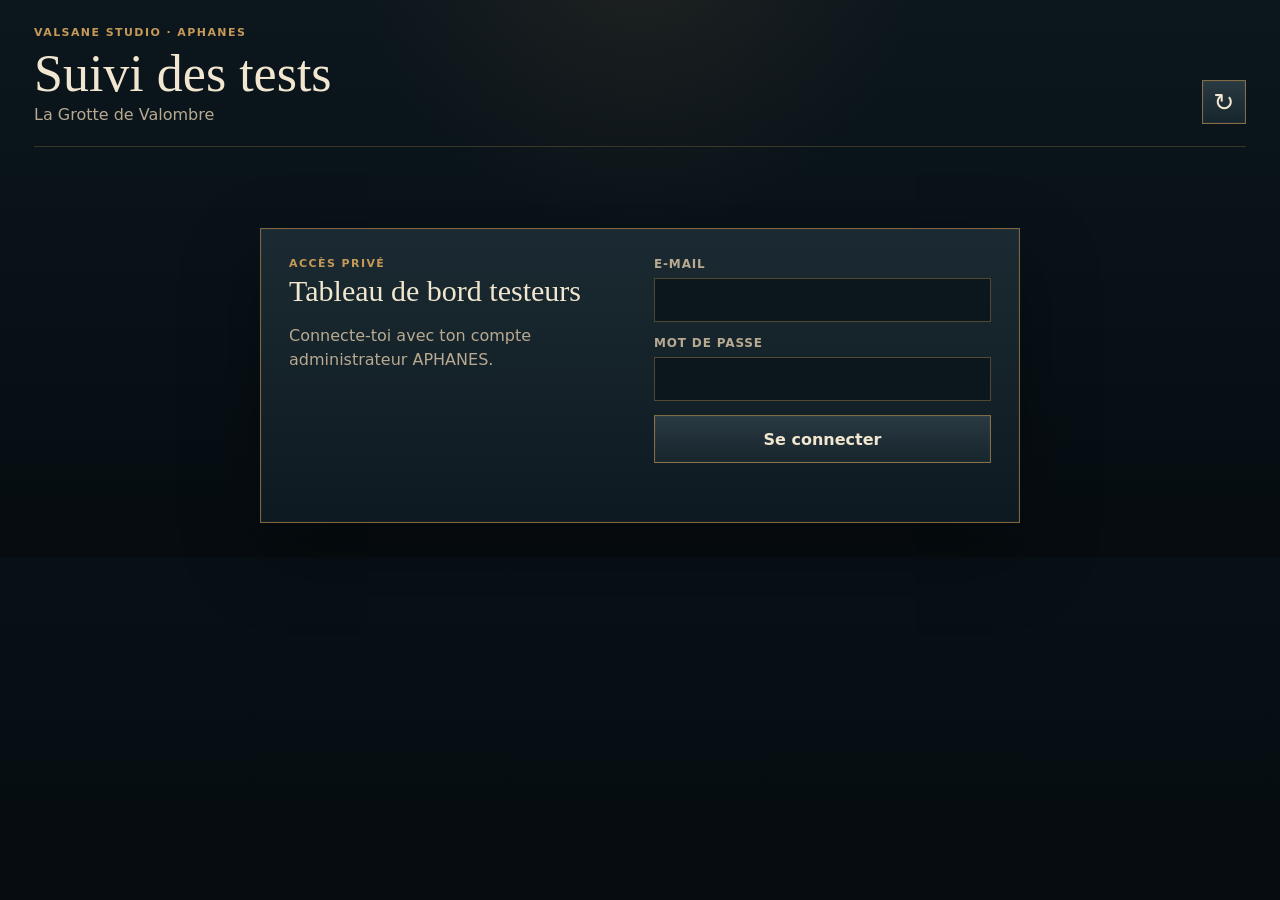
==== dashboard/index.html @ 8e6df2fa "Add checkpoint count to TEST dashboard" ====
<!doctype html>
<html lang="fr">
<head>
  <meta charset="utf-8">
  <meta name="viewport" content="width=device-width,initial-scale=1,viewport-fit=cover">
  <meta name="theme-color" content="#10191f">
  <meta name="apple-mobile-web-app-capable" content="yes">
  <meta name="apple-mobile-web-app-status-bar-style" content="black-translucent">
  <meta name="apple-mobile-web-app-title" content="APHANES Tests">
  <title>APHANES — Suivi des tests</title>
  <link rel="manifest" href="./manifest.webmanifest">
  <link rel="stylesheet" href="./styles.css?v=1">
</head>
<body>
  <div class="app-shell">
    <header class="app-header">
      <div>
        <div class="eyebrow">Valsane Studio · APHANES</div>
        <h1>Suivi des tests</h1>
        <p class="subtitle">La Grotte de Valombre</p>
      </div>
      <div class="header-actions">
        <span id="lastRefresh" class="last-refresh"></span>
        <button id="refreshBtn" class="icon-btn" type="button" title="Actualiser" aria-label="Actualiser">↻</button>
        <button id="logoutBtn" class="text-btn hidden" type="button">Déconnexion</button>
      </div>
    </header>

    <main>
      <section id="loginView" class="login-card">
        <div class="login-copy">
          <div class="eyebrow">Accès privé</div>
          <h2>Tableau de bord testeurs</h2>
          <p>Connecte-toi avec ton compte administrateur APHANES.</p>
        </div>
        <form id="loginForm" class="login-form">
          <label>
            <span>E-mail</span>
            <input id="emailInput" type="email" autocomplete="username" required>
          </label>
          <label>
            <span>Mot de passe</span>
            <input id="passwordInput" type="password" autocomplete="current-password" required>
          </label>
          <button class="primary-btn" type="submit">Se connecter</button>
          <p id="loginStatus" class="form-status" aria-live="polite"></p>
        </form>
      </section>

      <section id="dashboardView" class="hidden">
        <section class="summary-grid" aria-label="Résumé">
          <article class="metric-card">
            <span>Parties terminées</span>
            <strong id="metricRuns">0</strong>
          </article>
          <article class="metric-card">
            <span>Fins de l’histoire</span>
            <strong id="metricEnds">0</strong>
          </article>
          <article class="metric-card">
            <span>Morts</span>
            <strong id="metricDeaths">0</strong>
          </article>
          <article class="metric-card">
            <span>Transformations</span>
            <strong id="metricTransforms">0</strong>
          </article>
          <article class="metric-card">
            <span>Durée moyenne</span>
            <strong id="metricDuration">—</strong>
          </article>
          <article class="metric-card">
            <span>Difficulté moyenne</span>
            <strong id="metricDifficulty">—</strong>
          </article>
          <article class="metric-card">
            <span>Compréhension</span>
            <strong id="metricComprehension">—</strong>
          </article>
          <article class="metric-card">
            <span>Envie de rejouer</span>
            <strong id="metricReplay">—</strong>
          </article>
        </section>

        <section class="panel filters-panel">
          <div class="filter-group">
            <label for="resultFilter">Résultat</label>
            <select id="resultFilter">
              <option value="all">Toutes les parties</option>
              <option value="fin_histoire">Fin de l’histoire</option>
              <option value="mort_combat">Mort en combat</option>
              <option value="mort_subite">Mort / fin brutale</option>
              <option value="transformation_terre_noire">Transformation</option>
            </select>
          </div>
          <div class="filter-group">
            <label for="searchInput">Recherche</label>
            <input id="searchInput" type="search" placeholder="Page, commentaire, arme…">
          </div>
          <div class="filter-count"><strong id="visibleCount">0</strong> partie(s)</div>
        </section>

        <section class="panel">
          <div class="panel-head">
            <div>
              <div class="eyebrow">Détail des sessions</div>
              <h2>Parties terminées</h2>
            </div>
            <div class="legend">
              <span class="legend-dot end"></span> Fin
              <span class="legend-dot death"></span> Mort
              <span class="legend-dot transform"></span> Transformation
            </div>
          </div>

          <div class="table-wrap">
            <table class="runs-table">
              <thead>
                <tr>
                  <th>Date</th>
                  <th>Résultat</th>
                  <th>Fin / mort</th>
                  <th>Durée</th>
                  <th>Checkpoint</th>
                  <th>Vie</th>
                  <th>Terre noire</th>
                  <th>Combats</th>
                  <th>Notes</th>
                  <th>Commentaire</th>
                </tr>
              </thead>
              <tbody id="runsBody"></tbody>
            </table>
          </div>
          <div id="mobileRuns" class="mobile-runs"></div>
          <div id="emptyState" class="empty-state hidden">Aucune partie ne correspond aux filtres.</div>
        </section>
      </section>
    </main>
  </div>

  <div id="detailBackdrop" class="detail-backdrop hidden" aria-hidden="true">
    <article class="detail-sheet" role="dialog" aria-modal="true" aria-labelledby="detailTitle">
      <button id="detailClose" class="detail-close" type="button" aria-label="Fermer">×</button>
      <div id="detailContent"></div>
    </article>
  </div>

  <script src="./app.js?v=3"></script>
</body>
</html>
---- dashboard/styles.css ----
:root{
  color-scheme:dark;
  --bg:#091117;
  --panel:#111d24;
  --panel2:#17262f;
  --line:#82653c;
  --line-soft:rgba(173,135,78,.28);
  --text:#f1e6cf;
  --muted:#b8aa91;
  --gold:#c59a59;
  --good:#7da889;
  --bad:#c06f63;
  --violet:#8b78a8;
}
*{box-sizing:border-box}
html,body{margin:0;min-height:100%;background:
  radial-gradient(circle at 50% -10%,rgba(155,112,57,.13),transparent 32%),
  linear-gradient(180deg,#0c161d,#071016 65%,#060c10);
  color:var(--text);font-family:Inter,system-ui,-apple-system,BlinkMacSystemFont,"Segoe UI",sans-serif}
button,input,select{font:inherit}
button{cursor:pointer}
.hidden{display:none!important}
.app-shell{width:min(1440px,100%);margin:0 auto;padding:max(18px,env(safe-area-inset-top)) clamp(14px,3vw,34px) max(34px,env(safe-area-inset-bottom))}
.app-header{display:flex;justify-content:space-between;align-items:flex-end;gap:20px;padding:8px 0 22px;border-bottom:1px solid var(--line-soft)}
.eyebrow{text-transform:uppercase;letter-spacing:.13em;font-size:11px;color:var(--gold);font-weight:700}
h1,h2{font-family:Georgia,"Times New Roman",serif;font-weight:500}
h1{font-size:clamp(30px,5vw,52px);margin:5px 0 2px}
h2{margin:4px 0 0;font-size:clamp(22px,3vw,30px)}
.subtitle{margin:0;color:var(--muted)}
.header-actions{display:flex;align-items:center;gap:9px}
.last-refresh{font-size:12px;color:var(--muted);white-space:nowrap}
.icon-btn,.text-btn,.primary-btn{border:1px solid rgba(185,142,79,.66);background:linear-gradient(180deg,#2a3a42,#17252c);color:var(--text);box-shadow:inset 0 0 0 1px rgba(255,255,255,.025)}
.icon-btn{width:44px;height:44px;font-size:25px}
.text-btn{min-height:44px;padding:0 14px}
.primary-btn{min-height:48px;padding:0 18px;font-weight:700}
.login-card{width:min(760px,100%);margin:9vh auto 0;display:grid;grid-template-columns:1fr 1fr;gap:28px;padding:28px;border:1px solid var(--line);background:linear-gradient(180deg,rgba(28,43,51,.97),rgba(14,26,33,.97));box-shadow:0 28px 70px rgba(0,0,0,.34),inset 0 0 0 1px rgba(255,255,255,.025)}
.login-copy p{color:var(--muted);line-height:1.5}
.login-form{display:grid;gap:14px}
.login-form label,.filter-group{display:grid;gap:7px}
.login-form label span,.filter-group label{font-size:12px;color:var(--muted);font-weight:700;text-transform:uppercase;letter-spacing:.07em}
input,select{width:100%;border:1px solid rgba(167,132,78,.46);background:#0c171d;color:var(--text);min-height:44px;padding:10px 12px;border-radius:0;outline:none}
input:focus,select:focus{border-color:var(--gold);box-shadow:0 0 0 2px rgba(197,154,89,.1)}
.form-status{min-height:1.3em;margin:0;color:#e0a397;font-size:13px}
.summary-grid{display:grid;grid-template-columns:repeat(8,minmax(0,1fr));gap:10px;margin:22px 0 14px}
.metric-card{min-height:112px;padding:15px 14px;border:1px solid var(--line-soft);background:linear-gradient(180deg,rgba(28,44,53,.98),rgba(15,27,34,.98));display:flex;flex-direction:column;justify-content:space-between}
.metric-card span{font-size:12px;color:var(--muted);line-height:1.25}
.metric-card strong{font-family:Georgia,"Times New Roman",serif;font-size:27px;font-weight:500;color:#f6ead0}
.panel{border:1px solid var(--line-soft);background:rgba(12,23,29,.91);box-shadow:0 12px 34px rgba(0,0,0,.16);margin-top:14px}
.filters-panel{display:grid;grid-template-columns:230px minmax(260px,1fr) auto;align-items:end;gap:14px;padding:14px}
.filter-count{padding:0 4px 12px;color:var(--muted);white-space:nowrap}
.filter-count strong{color:var(--text)}
.panel-head{display:flex;justify-content:space-between;align-items:flex-end;gap:18px;padding:18px;border-bottom:1px solid var(--line-soft)}
.legend{display:flex;gap:8px;align-items:center;color:var(--muted);font-size:12px;white-space:nowrap}
.legend-dot{display:inline-block;width:8px;height:8px;border-radius:50%;margin-left:5px}
.legend-dot.end{background:var(--good)}
.legend-dot.death{background:var(--bad)}
.legend-dot.transform{background:var(--violet)}
.table-wrap{overflow:auto}
.runs-table{width:100%;border-collapse:collapse;min-width:1120px}
.runs-table th{position:sticky;top:0;background:#13222a;color:#bcae95;text-align:left;font-size:11px;text-transform:uppercase;letter-spacing:.07em;padding:11px 12px;border-bottom:1px solid var(--line-soft)}
.runs-table td{padding:12px;border-bottom:1px solid rgba(173,135,78,.14);vertical-align:top;font-size:13px;color:#ded2bb}
.runs-table tbody tr{cursor:pointer;transition:background .15s}
.runs-table tbody tr:hover{background:rgba(255,255,255,.025)}
.result-pill{display:inline-block;padding:5px 8px;border:1px solid currentColor;font-size:11px;font-weight:700;white-space:nowrap}
.result-pill.end{color:#91b79a}.result-pill.death{color:#d9897e}.result-pill.transform{color:#aa94c7}
.note-set{display:flex;gap:5px;flex-wrap:wrap}
.note-chip{border:1px solid rgba(173,135,78,.32);padding:3px 5px;font-size:11px;color:#dacaa9}
.comment-cell{max-width:300px;white-space:nowrap;overflow:hidden;text-overflow:ellipsis;color:#c9bca5}
.mobile-runs{display:none}
.empty-state{text-align:center;padding:40px 20px;color:var(--muted)}
.detail-backdrop{position:fixed;inset:0;z-index:1000;background:rgba(3,7,9,.76);backdrop-filter:blur(5px);display:flex;justify-content:flex-end}
.detail-sheet{position:relative;width:min(780px,100%);height:100%;overflow:auto;padding:28px 24px 50px;background:linear-gradient(180deg,#15252d,#0d181e);border-left:1px solid var(--line);box-shadow:-25px 0 80px rgba(0,0,0,.42)}
.detail-close{position:sticky;top:0;float:right;width:44px;height:44px;z-index:2;border:1px solid var(--line);background:#14242c;color:var(--text);font-size:26px}
.detail-title{padding-right:56px}
.detail-grid{display:grid;grid-template-columns:repeat(3,minmax(0,1fr));gap:9px;margin:20px 0}
.detail-stat{padding:12px;border:1px solid var(--line-soft);background:rgba(255,255,255,.02)}
.detail-stat span{display:block;color:var(--muted);font-size:11px;text-transform:uppercase;letter-spacing:.06em;margin-bottom:4px}
.detail-stat strong{font-size:16px}
.detail-section{margin-top:22px;padding-top:17px;border-top:1px solid var(--line-soft)}
.detail-section h3{margin:0 0 11px;font-family:Georgia,"Times New Roman",serif;font-size:20px}
.path-list{display:flex;gap:6px;flex-wrap:wrap}
.path-page{padding:5px 7px;border:1px solid rgba(173,135,78,.26);background:rgba(255,255,255,.018);font-size:12px}
.inventory-list{margin:0;padding-left:18px;color:#d6cab4;line-height:1.55}
.comment-box{padding:14px;border-left:2px solid var(--gold);background:rgba(197,154,89,.06);line-height:1.55;white-space:pre-wrap}
@media(max-width:1150px){.summary-grid{grid-template-columns:repeat(4,minmax(0,1fr))}}
@media(max-width:760px){
  .app-shell{padding-left:10px;padding-right:10px}
  .app-header{align-items:flex-start}
  .last-refresh{display:none}
  .text-btn{font-size:12px;padding:0 9px}
  .login-card{grid-template-columns:1fr;margin-top:5vh;padding:20px}
  .summary-grid{grid-template-columns:repeat(2,minmax(0,1fr));gap:8px}
  .metric-card{min-height:92px;padding:12px}
  .metric-card strong{font-size:24px}
  .filters-panel{grid-template-columns:1fr 1fr}
  .filter-count{grid-column:1/-1;padding-bottom:0}
  .panel-head{align-items:flex-start}
  .legend{display:none}
  .table-wrap{display:none}
  .mobile-runs{display:grid;gap:8px;padding:10px}
  .mobile-run{border:1px solid var(--line-soft);background:rgba(255,255,255,.018);padding:13px;cursor:pointer}
  .mobile-run-head{display:flex;justify-content:space-between;gap:12px;align-items:flex-start}
  .mobile-run h3{font:500 17px Georgia,"Times New Roman",serif;margin:0 0 5px}
  .mobile-run p{margin:5px 0;color:var(--muted);font-size:12px;line-height:1.4}
  .mobile-run-meta{display:flex;gap:9px;flex-wrap:wrap;font-size:12px;color:#ddd0b6;margin-top:9px}
  .detail-sheet{padding:20px 14px 42px}
  .detail-grid{grid-template-columns:repeat(2,minmax(0,1fr))}
}
@media(max-width:440px){
  .filters-panel{grid-template-columns:1fr}
  .detail-grid{grid-template-columns:1fr 1fr}
}
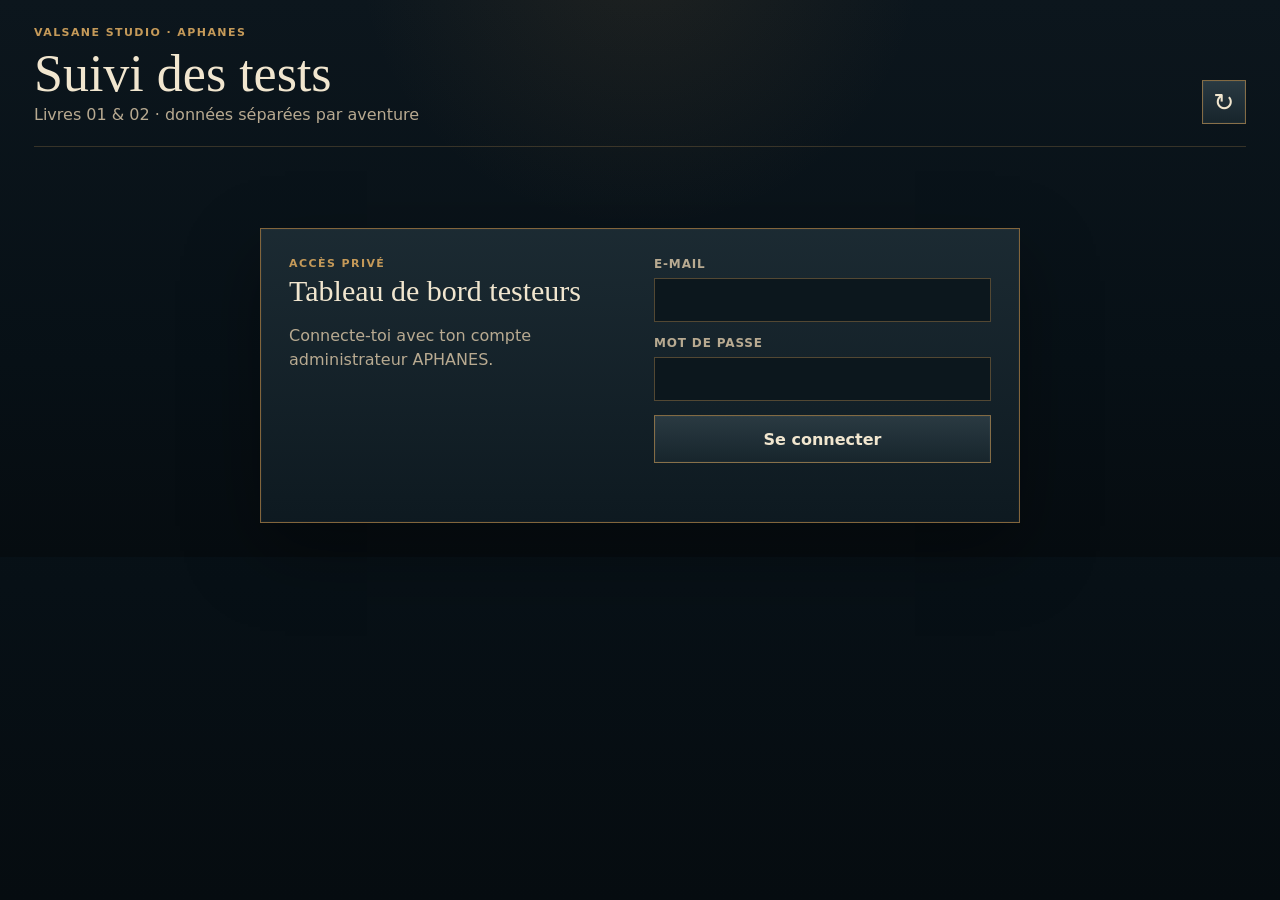
==== commit e6aeb346: "Dashboard: afficher le livre et ajouter un filtre" ====
--- a/dashboard/index.html
+++ b/dashboard/index.html
@@ -9,7 +9,7 @@
   <meta name="apple-mobile-web-app-title" content="APHANES Tests">
   <title>APHANES — Suivi des tests</title>
   <link rel="manifest" href="./manifest.webmanifest">
-  <link rel="stylesheet" href="./styles.css?v=1">
+  <link rel="stylesheet" href="./styles.css?v=2">
 </head>
 <body>
   <div class="app-shell">
@@ -17,7 +17,7 @@
       <div>
         <div class="eyebrow">Valsane Studio · APHANES</div>
         <h1>Suivi des tests</h1>
-        <p class="subtitle">La Grotte de Valombre</p>
+        <p class="subtitle">Livres 01 & 02 · données séparées par aventure</p>
       </div>
       <div class="header-actions">
         <span id="lastRefresh" class="last-refresh"></span>
@@ -48,42 +48,17 @@
       </section>
 
       <section id="dashboardView" class="hidden">
-        <section class="summary-grid" aria-label="Résumé">
-          <article class="metric-card">
-            <span>Parties terminées</span>
-            <strong id="metricRuns">0</strong>
-          </article>
-          <article class="metric-card">
-            <span>Fins de l’histoire</span>
-            <strong id="metricEnds">0</strong>
-          </article>
-          <article class="metric-card">
-            <span>Morts</span>
-            <strong id="metricDeaths">0</strong>
-          </article>
-          <article class="metric-card">
-            <span>Transformations</span>
-            <strong id="metricTransforms">0</strong>
-          </article>
-          <article class="metric-card">
-            <span>Durée moyenne</span>
-            <strong id="metricDuration">—</strong>
-          </article>
-          <article class="metric-card">
-            <span>Difficulté moyenne</span>
-            <strong id="metricDifficulty">—</strong>
-          </article>
-          <article class="metric-card">
-            <span>Compréhension</span>
-            <strong id="metricComprehension">—</strong>
-          </article>
-          <article class="metric-card">
-            <span>Envie de rejouer</span>
-            <strong id="metricReplay">—</strong>
-          </article>
-        </section>
+        <div id="bookSummaries" class="book-summaries" aria-label="Résumés par livre"></div>
 
         <section class="panel filters-panel">
+          <div class="filter-group">
+            <label for="bookFilter">Livre</label>
+            <select id="bookFilter">
+              <option value="all">Tous les livres</option>
+              <option value="livre01">Livre 01 · La Grotte de Valombre</option>
+              <option value="livre02">Livre 02 · Le Secret du Providence</option>
+            </select>
+          </div>
           <div class="filter-group">
             <label for="resultFilter">Résultat</label>
             <select id="resultFilter">
@@ -119,6 +94,7 @@
               <thead>
                 <tr>
                   <th>Date</th>
+                  <th>Livre</th>
                   <th>Résultat</th>
                   <th>Fin / mort</th>
                   <th>Durée</th>
@@ -147,6 +123,6 @@
     </article>
   </div>
 
-  <script src="./app.js?v=3"></script>
+  <script src="./app.js?v=7"></script>
 </body>
 </html>
